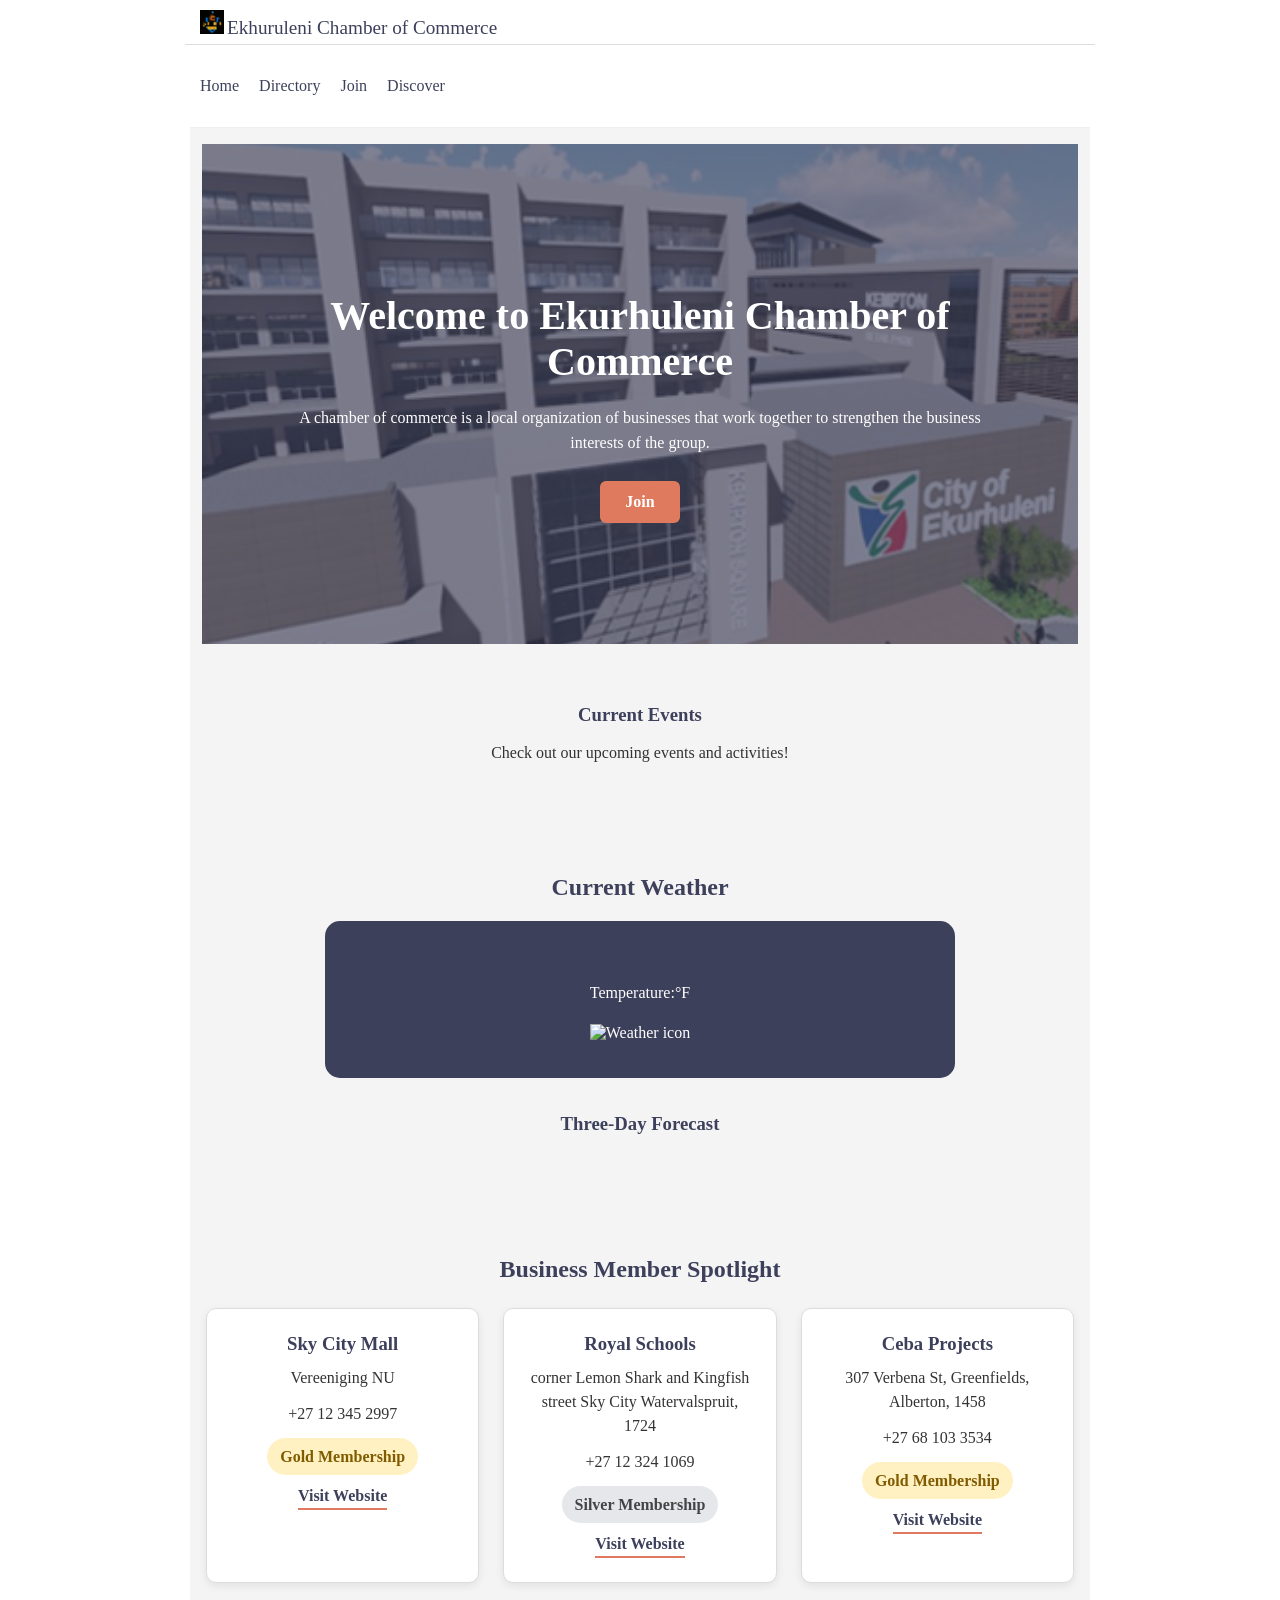
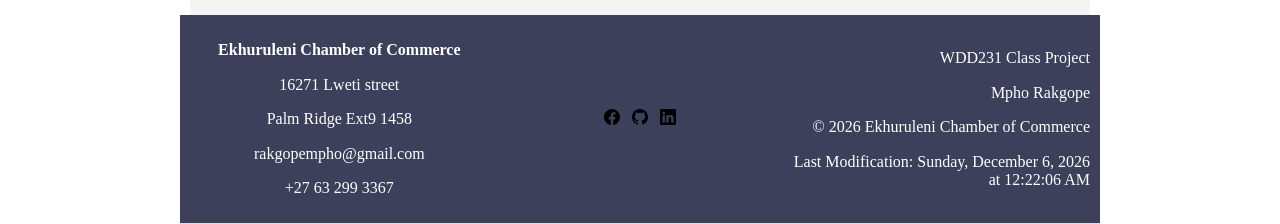
==== chamber/index.html @ ad741e22 "chamber of cormerce home" ====
<!DOCTYPE html>
<html lang="en">
<head>
    <meta charset="UTF-8">
    <meta name="viewport" content="width=device-width, initial-scale=1.0">
    <title>Ekuruleni Business Directory</title>
    <meta name="author" content="Mpho Rakgope">
    <meta name="description" content="A web page to show A chamber of commerce is a local organization of businesses that work together to strengthen the business interests of the group.">
    <meta property="og:description" content="A web page to show A chamber of commerce is a local organization of businesses that work together to strengthen the business interests of the group.">
    <meta property="og:title" content="Mpho Rakgope's Chamber of Commerce">
    <meta property="og:image" content="https://raskoproggramer.github.io/wdd231/images/mpho-rakgope.jpg">
    <meta property="og:url" content="https://raskoproggramer.github.io/wdd231/chamber/directory.html">
    <link rel="icon" type="image/x-icon" href="images/favicon.ico">
    <link rel="stylesheet" href="styles/base.css">
    <link rel="stylesheet" href="styles/large.css">
    <link rel="stylesheet" href="styles/normalize.css">
    <link rel="preconnect" href="https://fonts.googleapis.com">
    <link rel="preconnect" href="https://fonts.gstatic.com" crossorigin>
    <link href="https://fonts.googleapis.com/css2?family=Astloch:wght@400;700&family=Estonia&family=Merriweather:ital,opsz,wght@0,18..144,300..900;1,18..144,300..900&family=Roboto:ital,wght@0,100..900;1,100..900&family=Space+Grotesk:wght@300..700&display=swap" rel="stylesheet">
    <script src="scripts/navigation.js" defer></script>
    <script src="scripts/dates.js" defer></script>
    <script type="module" src="scripts/weather.mjs"></script>
    <script src="scripts/spotlight.js" defer></script>
</head>
<body>
    <header>
        <img src="images/favicon.ico" alt="site logo" width="36" height="36">
        <span>Ekhuruleni Chamber of Commerce</span>
        <button id="ham-btn" class="hamburger" aria-label="Open navigation menu" aria-expanded="false" aria-controls="nav-bar"></button>
    </header>
    <nav id="nav-bar" class="navigation">
        <ul>
            <li ><a class="current" aria-current="page" href="index.html">Home</a></li>
            <li><a href="directory.html" >Directory</a></li>
            <li><a href="join.html">Join</a></li>
            <li><a href="discover.html">Discover</a></li>
        </ul>
    </nav>
    <main>
        <section>
            <div class="hero-section">
            <img src="images/ekhuruleni.jpg" alt="Ekurhuleni Chamber of Commerce" class="hero-image">
            <div class="hero-overlay"></div>
            <div class="hero-content">
                <h1>Welcome to Ekurhuleni Chamber of Commerce</h1>
                <p>A chamber of commerce is a local organization of
                    businesses that work together to strengthen the
                    business interests of the group.
                </p>
                <a href="join.html" class="hero-button">Join</a>
            </div>
        </div>
        </section>
        <section id="current-events" class="current-events-section">
            <h3>Current Events</h3>
            <p>Check out our upcoming events and activities!</p>
        </section>
        <section id="weather" class="weather-section">
            <h2>Current Weather</h2>
            <div class="current-weather">
                <p>Temperature:<span id="current-temp"></span>°F</p>
                <figure>
                    <img id="weather-icon" alt="Weather icon">
                    <figcaption></figcaption>
                </figure>
            </div>
            <h3 class="forecast-heading">Three-Day Forecast</h3>
            <div id="forecast" class="forecast-grid"></div>
        </section>
        <section class="spotlight-section">
            <h2>Business Member Spotlight</h2>
            <div id="spotlight-container" class="spotlight-grid"></div>
        </section>
    </main>
    <footer>
        <div class="address">
            <p class="bold">Ekhuruleni Chamber of Commerce</p>
            <p>16271 Lweti street</p>
            <p>Palm Ridge Ext9 1458</p>
            <p>rakgopempho@gmail.com</p>
            <p>+27 63 299 3367</p>
        </div>
        <div class="social">
            <a href="https://www.facebook.com/mpho.rakgope.2025" target="_blank"><img src="images/facebook.svg" alt="Facebook" height="16" width="16"></a>
            <a href="https://github.com/RaskoProggramer" target="_blank"><img src="images/github.svg" alt="Github" height="16" width="16"></a>
            <a href="https://www.linkedin.com/in/rakgopempho/" target="_blank"><img src="images/linkedin.svg" alt="LinkedIn" height="16" width="16"></a>
        </div>
        <div class="footer-info">
            <p>WDD231 Class Project</p>
            <p>Mpho Rakgope</p>
            <p>© <span id="currentyear"></span> Ekhuruleni Chamber of Commerce</p>
            <p><span id="lastupdated"></span></p>
        </div>
    </footer>
</body>
</html>
---- chamber/styles/base.css ----
:root {
    --primary-color: #3D405B;
    --secondary-color: #E07A5F;
    --accent-color: #3BE3D3;
    --text-color: #333333;
    --light-color: #F4F4F4;
    --white-color: #FFFFFF;
    --border-color: #DDDDDD;
}

.astloch-regular {
  font-family: "Astloch", system-ui;
  font-weight: 400;
  font-style: normal;
}

/*header*/
header {
    display: grid;
    grid-template-columns: 24px auto 40px;
    padding: 5px 0 5px 10px;
    align-items: end;
    border-bottom: solid 1px var(--border-color);
    column-gap: 8px;
    background-color: var(--white-color)
}

header img{
    display: block;
    width: 100%;
    height: auto;
    padding: 5px;
}

header span{
    font-size: 1.2rem;
    color: var(--primary-color);
}

/*Hamburger*/
.hamburger {
    background: none;
    border: none;
    font-size: 2rem;
    color: var(--primary-color);
    cursor: pointer;
    font-family: Verdana, Geneva, Tahoma, sans-serif;
}

.hamburger::before {
    content: "\2630";
}

.hamburger.show::before{
    content: "\00D7";
}

/*Navigation*/
.navigation {
    display: none;
    background-color: var(--white-color);
}

.navigation.show {
    display: block;
}

.navigation ul {
    list-style: none;
    margin: 0;
    padding: 0;
}

.navigation a {
    display: block;
    padding: 2rem 10px;
    color: var(--primary-color);
    text-decoration: none;
    border-bottom: solid 1px var(--border-color);
}

.navigation a:hover {
    background-color: var(--secondary-color);
    color: var(--white-color);
}

.navigation li.current {
    background-color: var(--primary-color);
}

.navigation li.current a {
    color: var(--white-color);
    font-weight: bold;
    border-left: 5px solid var(--secondary-color);
}

/*MAIN */
main {
    background-color: var(--light-color);
    color: var(--text-color);
}

h1, h2, h3 {
    color: var(--primary-color);
    text-align: center;
}

section {
    padding: 1rem 0.75rem;
    margin: 0;
}

/*Directory Section*/
/* View buttons */
.view-buttons {
    display: flex;
    justify-content: center;
    gap: 10px;
    margin: 1rem 0;
}

.view-buttons button {
    padding: 10px 20px;
    border: 1px solid var(--primary-color);
    border-radius: 5px;
    background-color: var(--white-color);
    color: var(--primary-color);
    cursor: pointer;
    font-size: 1rem;
}

.view-buttons button.active {
    background-color: var(--primary-color);
    color: var(--white-color);
}

/* List View - No Images */
.directory.list-view {
    display: flex;
    flex-direction: column;
    gap: 0;
}

.directory.list-view .business-card {
    display: grid;
    grid-template-columns: 1fr;
    border-radius: 0;
    box-shadow: none;
    border-bottom: 1px solid var(--border-color);
    padding: 1rem;
}

.directory.list-view .business-card img {
    display: none;
}

.directory.list-view .business-content {
    display: flex;
    flex-direction: column;
    gap: 0.4rem;
    padding: 0;
}

.directory.list-view .business-content h2 {
    background: none;
    text-align: left;
    margin: 0;
}

/* Alternating list colours */
.directory.list-view .business-card:nth-child(even) {
    background-color: var(--light-color);
}

.directory.list-view .business-card:nth-child(odd) {
    background-color: var(--white-color);
}

.directory-section {
    padding: 1.5rem 1rem;
    max-width: 1200px;
    margin: 0 auto;
}

.directory-section h1 {
    text-align: center;
    font-size: 1.8rem;
    margin-bottom: 0.5rem;
}

.directory-section > p {
    text-align: center;
    color: var(--text-color);
    margin-bottom: 2rem;
}

/* Mobile first: one column */
.directory {
    display: grid;
    grid-template-columns: 1fr;
    gap: 1.5rem;
}

/* Business card */
.business-card {
    background: var(--white-color);
    border-radius: 12px;
    overflow: hidden;
    box-shadow: 0 3px 12px rgba(0, 0, 0, 0.08);
    transition: transform 0.3s ease;
}

.business-card img {
    width: 100%;
    height: 200px;
    object-fit: cover;
    display: block;
}

.business-content {
    padding: 1.2rem;
    display: flex;
    flex-direction: column;
    align-items: flex-start;
    gap: 0.7rem;
}

.business-content h2 {
    font-size: 1.25rem;
    color: var(--primary-color);
}

.tagline {
    color: var(--text-color);
    min-height: 48px;
}

.business-content a {
    color: var(--primary-color);
    text-decoration: none;
    overflow-wrap: anywhere;
}

.business-content a:hover {
    text-decoration: underline;
}

.business-content .website-link {
    display: inline-block;
    background: var(--primary-color);
    color: var(--white-color);
    padding: 0.65rem 1.2rem;
    border-radius: 6px;
    margin-top: 0.5rem;
}

.website-link:hover {
    background: var(--secondary-color);
    text-decoration: none;
}

/* WEATHER SECTION */
.weather-section {
    background-color: var(--light-color);
    color: var(--text-color);
    padding: 25px 15px;
}

.weather-section h2 {
    color: var(--primary-color);
    text-align: center;
    margin-bottom: 20px;
}

/* CURRENT WEATHER */
.current-weather {
    background-color: var(--primary-color);
    color: var(--white-color);
    padding: 25px 15px;
    border-radius: 15px;
    text-align: center;
    margin-bottom: 30px;
}

.current-weather h3 {
    color: var(--accent-color);
}

.current-weather img {
    width: 90px;
}

.current-weather figure {
    margin: 10px 0;
}

.current-weather figcaption {
    text-transform: capitalize;
}

#current-temp {
    font-size: 2.5rem;
    font-weight: bold;
}

/* FORECAST */
.forecast-heading {
    color: var(--primary-color);
    text-align: center;
    margin-bottom: 20px;
}

.forecast-grid {
    display: grid;
    grid-template-columns: 1fr;
    gap: 15px;
}

/* FORECAST CARDS */
.forecast-grid {
    display: grid;
    grid-template-columns: 1fr;
    justify-items: center;
    width: 100%;
    max-width: 500px;
    gap: 1rem;
    margin: 1.5rem auto;
}

.forecast-card {
    display: flex;
    flex-direction: column;
    align-items: center;
    justify-content: center;
    text-align: center;
    width: 100%;
    box-sizing: border-box;
    padding: 1.5rem;
}

.current-events-section {
    background-color: var(--light-color);
    color: var(--text-color);
    padding: 25px 15px;
    text-align: center;
}
.forecast-card h3 {
    margin: 0;
    font-size: 1.1rem;
}

.forecast-card img {
    width: 100px;
    height: 100px;
    object-fit: contain;
}

.forecast-temperature {
    font-size: 1.5rem;
    font-weight: bold;
    color: var(--primary-color);
    margin: 0;
}

.forecast-description {
    text-transform: capitalize;
    color: var(--text-color);
    margin: 0;
}

/* HERO SECTION */
.hero-section {
    position: relative;
    width: 100%;
    min-height: 450px;
    overflow: hidden;
    display: flex;
    justify-content: center;
    align-items: center;
}

.hero-image {
    position: absolute;
    top: 0;
    left: 0;
    width: 100%;
    height: 100%;
    object-fit: cover;
    z-index: 0;
}

.hero-overlay {
    position: absolute;
    top: 0;
    left: 0;
    width: 100%;
    height: 100%;
    background-color: rgba(61, 64, 91, 0.65);
    z-index: 1;
}

.hero-content {
    position: relative;
    z-index: 2;
    width: 90%;
    max-width: 700px;
    margin: auto;
    padding: 30px 15px;
    text-align: center;
    color: #FFFFFF;
}

.hero-content h1 {
    color: #FFFFFF;
    font-size: 1.8rem;
    margin-bottom: 20px;
}

.hero-content p {
    color: #FFFFFF;
    font-size: 1rem;
    line-height: 1.6;
    margin-bottom: 25px;
}

.hero-button {
    display: inline-block;
    background-color: var(--secondary-color);
    color: #FFFFFF;
    padding: 12px 25px;
    border-radius: 6px;
    text-decoration: none;
    font-weight: bold;
}

.hero-button:hover {
    background-color: var(--accent-color);
    color: var(--primary-color);
}

/* Business Spotlight Section */
.spotlight-section {
    padding: 2rem 1rem;
    background-color: var(--light-color);
    text-align: center;
}

.spotlight-section h2 {
    color: var(--primary-color);
    margin-bottom: 1.5rem;
}

/* Grid container */
.spotlight-grid {
    display: grid;
    grid-template-columns: 1fr;
    gap: 1.5rem;
    max-width: 1200px;
    margin: 0 auto;
}

/* Business cards */
.spotlight-card {
    background-color: var(--white-color);
    border: 1px solid var(--border-color);
    border-radius: 10px;
    padding: 1.5rem;
    box-shadow: 0 3px 8px rgba(0, 0, 0, 0.08);
    display: flex;
    flex-direction: column;
    align-items: center;
    gap: 0.75rem;
}

.spotlight-card img {
    width: 100%;
    max-width: 220px;
    height: 150px;
    object-fit: contain;
    margin-bottom: 0.5rem;
}

.spotlight-card h3 {
    color: var(--primary-color);
    margin: 0;
}

.spotlight-card p {
    color: var(--text-color);
    margin: 0;
    line-height: 1.5;
}

.spotlight-card a {
    color: var(--primary-color);
    font-weight: bold;
    text-decoration: none;
    border-bottom: 2px solid var(--secondary-color);
    padding-bottom: 3px;
}

.spotlight-card a:hover {
    color: var(--secondary-color);
}

/* Membership label */
.spotlight-card .membership {
    font-weight: bold;
    padding: 0.4rem 0.8rem;
    border-radius: 20px;
}

.spotlight-card .gold {
    background-color: #fff1c2;
    color: #805b00;
}

.spotlight-card .silver {
    background-color: #e5e7eb;
    color: #444;
}


/*footer*/
footer {
    display: grid;
    grid-template-columns: 1fr;
    gap: 1.5rem;
    padding: 1.5rem 1rem;
    align-items: center;
    text-align: center;
    background-color: var(--primary-color);
    color: var(--white-color);
}

.address {
    text-align: center;
}

.address .bold {
    font-weight: bold;
}

.footer-info {
    text-align: center;
    padding: 0.2rem 0;
}

.social {
    display: flex;
    justify-content: center;
    align-items: center;
    gap: 12px;
}
---- chamber/styles/large.css ----
@media screen and (min-width: 768px){
    header, main, nav, footer {
        max-width: 900px;
        margin: 0 auto;
    }

    header {
        grid-template-columns: 24px auto;
    }

    .hamburger {
        display: none;
    }

    .navigation {
        display: block;
        border-bottom: solid 1px #eee;
        justify-content: center;
    }

    .navigation ul {
        display: flex;
    }

    .navigation li.current a {
        border-left: none;
        border-bottom: 4px solid var(--secondary-color);
    }

    .directory {
        grid-template-columns: repeat(3, 1fr);
    }

    .directory.list-view {
        display: flex;
        flex-direction: column;
    }

    .navigation a {
        border: none;
    }

    .directory {
        grid-template-columns: repeat(3, 1fr);
    }

    .directory-section h1 {
        font-size: 2.2rem;
    }

    .forecast-grid {
        grid-template-columns: repeat(3, 1fr);
        max-width: 1000px;
        margin: 0 auto;
        text-align: center;
    }

    .current-weather {
        max-width: 600px;
        margin: 0 auto 35px;
    }

    .weather-section {
        padding: 50px 30px;
    }

    .hero-section {
        min-height: 500px;
    }

    .hero-content h1 {
        font-size: 2.5rem;
    }

    .spotlight-grid {
        grid-template-columns: repeat(3, 1fr);
    }

    footer {
    display: grid;
    grid-template-columns: 1fr 1fr 1fr;
    padding: 10px 10px 10px 10px;
    align-items: center;
    border-bottom: solid 1px #ddd;
    column-gap: 2px;
    }

    .social {
        justify-content: center;
    }

    .footer-info {
        text-align: right;
    }   
}
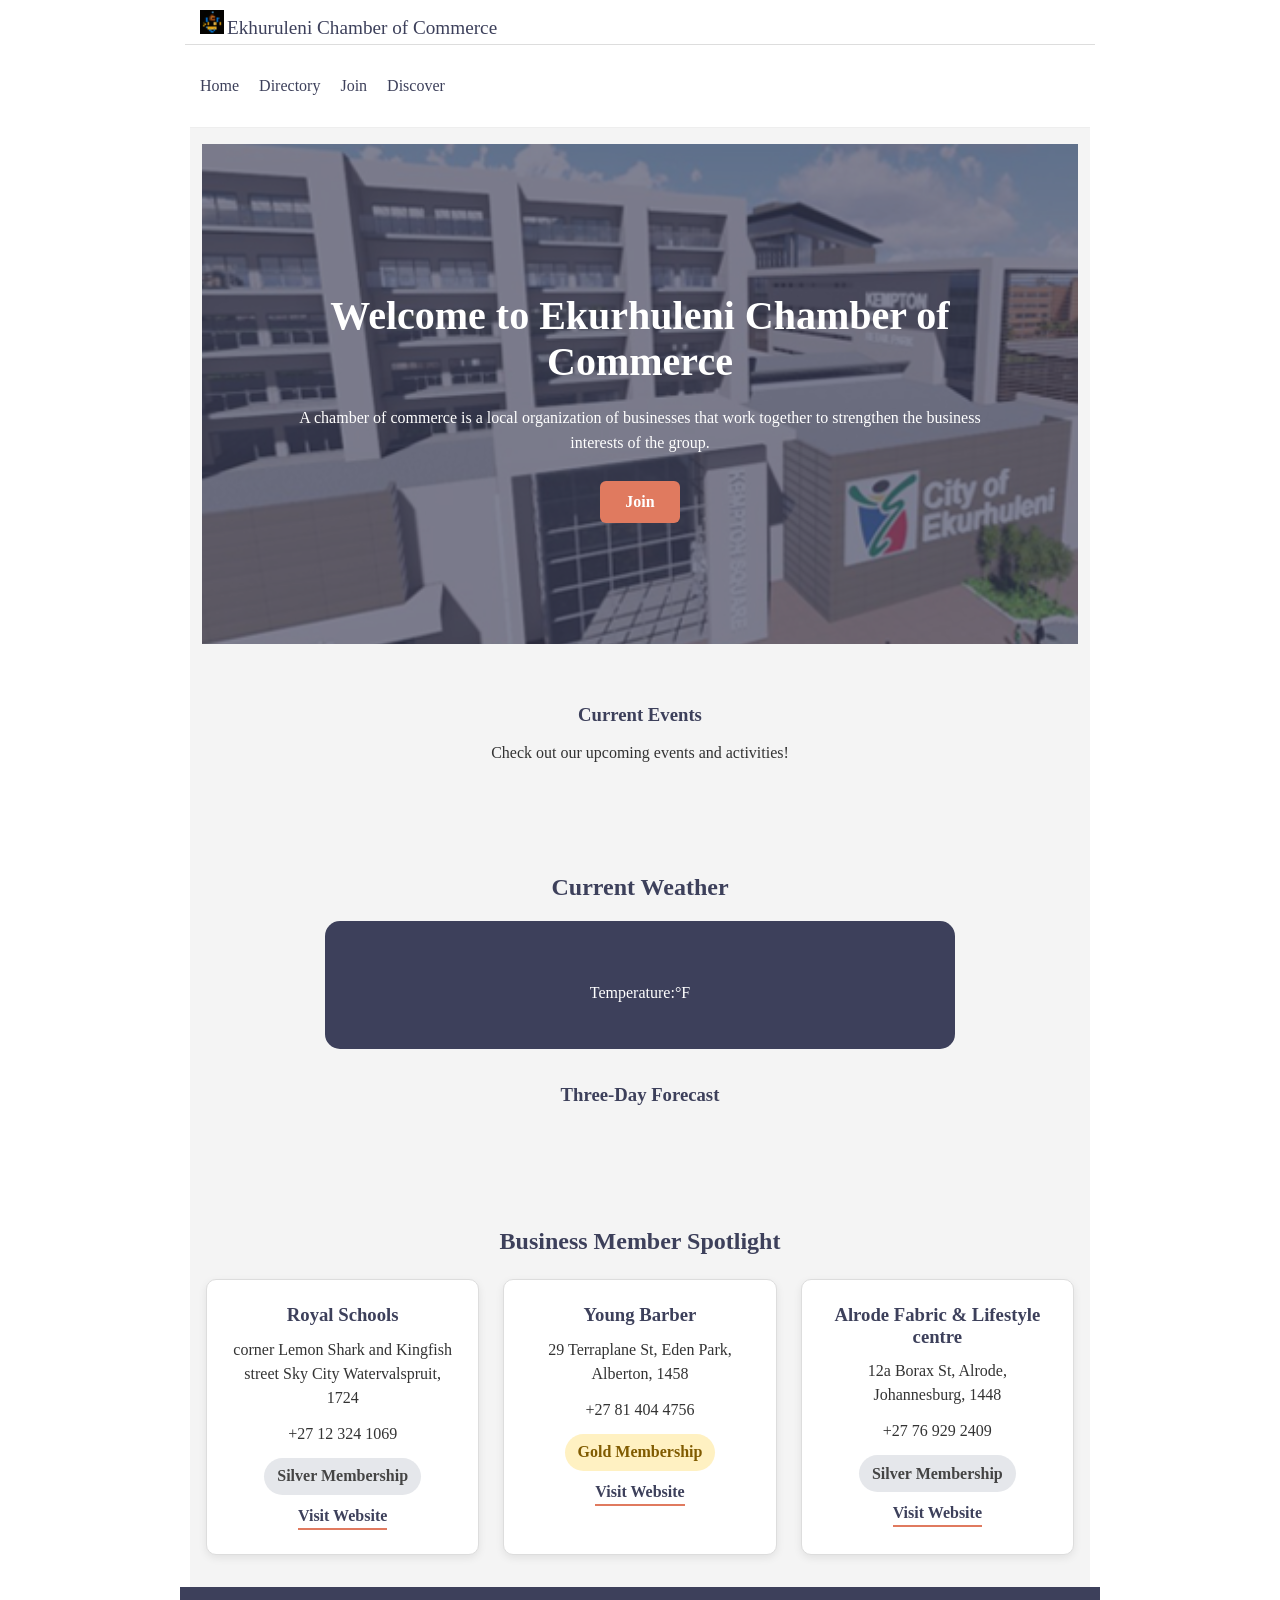
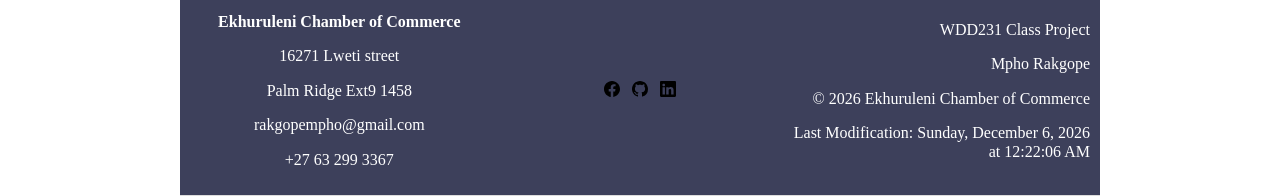
==== commit 9df67331: "chamber of cormerce home" ====
--- a/chamber/index.html
+++ b/chamber/index.html
@@ -60,7 +60,6 @@
             <div class="current-weather">
                 <p>Temperature:<span id="current-temp"></span>°F</p>
                 <figure>
-                    <img id="weather-icon" alt="Weather icon">
                     <figcaption></figcaption>
                 </figure>
             </div>
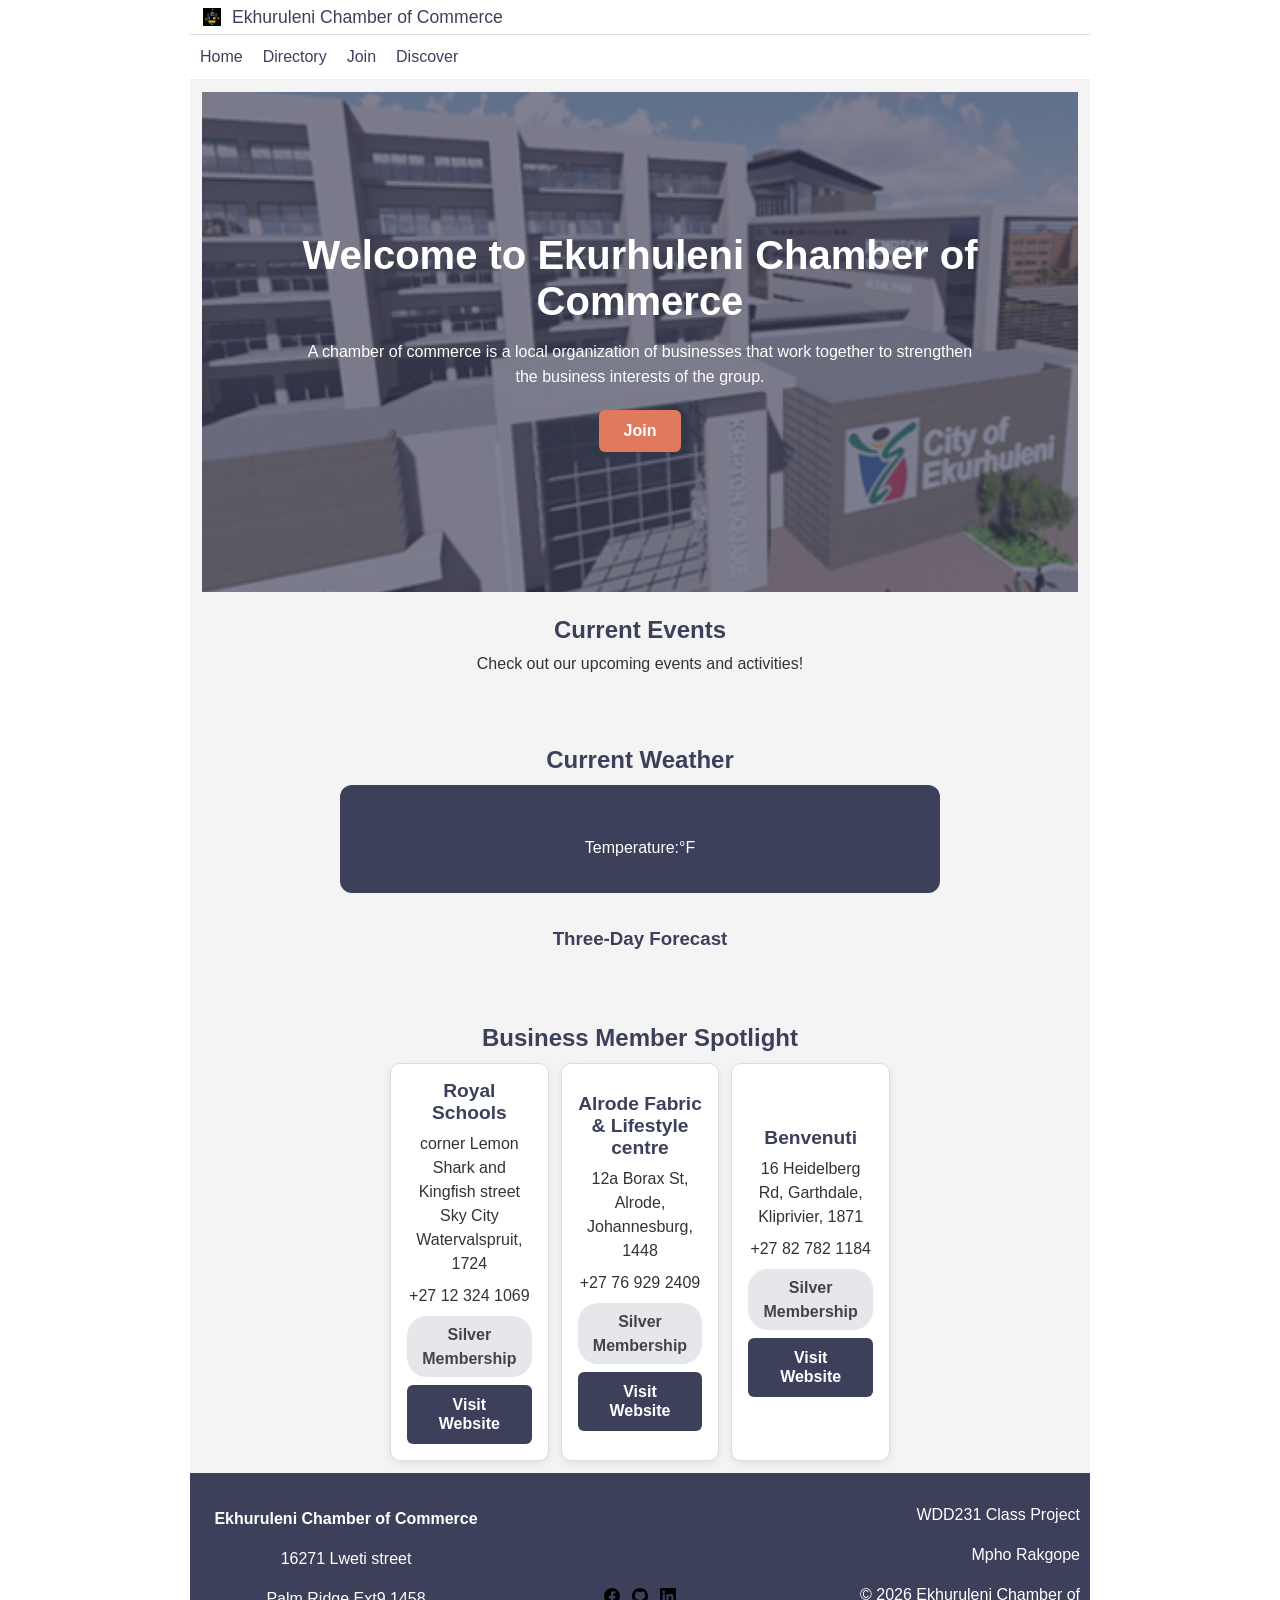
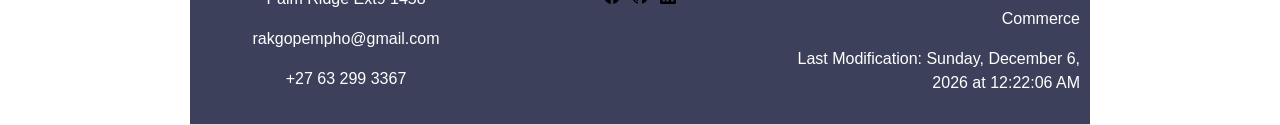
==== commit 37b98182: "chamber of cormerce home" ====
--- a/chamber/index.html
+++ b/chamber/index.html
@@ -52,7 +52,7 @@
         </div>
         </section>
         <section id="current-events" class="current-events-section">
-            <h3>Current Events</h3>
+            <h2>Current Events</h2>
             <p>Check out our upcoming events and activities!</p>
         </section>
         <section id="weather" class="weather-section">
--- a/chamber/styles/base.css
+++ b/chamber/styles/base.css
@@ -1,3 +1,4 @@
+
 :root {
     --primary-color: #3D405B;
     --secondary-color: #E07A5F;
@@ -8,36 +9,66 @@
     --border-color: #DDDDDD;
 }
 
+/* GENERAL */
+* {
+    box-sizing: border-box;
+}
+
+body {
+    margin: 0;
+    font-family: Arial, Helvetica, sans-serif;
+    color: var(--text-color);
+}
+
 .astloch-regular {
-  font-family: "Astloch", system-ui;
-  font-weight: 400;
-  font-style: normal;
-}
-
-/*header*/
+    font-family: "Astloch", system-ui;
+    font-weight: 400;
+    font-style: normal;
+}
+
+h1, h2, h3 {
+    color: var(--primary-color);
+    text-align: center;
+}
+
+p {
+    line-height: 1.5;
+}
+
+main {
+    background-color: var(--light-color);
+    color: var(--text-color);
+}
+
+section {
+    padding: 0.75rem;
+    margin: 0;
+}
+
+/* HEADER */
 header {
     display: grid;
-    grid-template-columns: 24px auto 40px;
-    padding: 5px 0 5px 10px;
-    align-items: end;
-    border-bottom: solid 1px var(--border-color);
+    grid-template-columns: 36px auto 40px;
+    padding: 5px 10px;
+    align-items: center;
+    border-bottom: 1px solid var(--border-color);
     column-gap: 8px;
-    background-color: var(--white-color)
-}
-
-header img{
+    background-color: var(--white-color);
+}
+
+header img {
     display: block;
     width: 100%;
     height: auto;
-    padding: 5px;
-}
-
-header span{
-    font-size: 1.2rem;
-    color: var(--primary-color);
-}
-
-/*Hamburger*/
+    padding: 3px;
+}
+
+header span {
+    font-size: 1.1rem;
+    color: var(--primary-color);
+}
+
+/* HAMBURGER */
 .hamburger {
     background: none;
     border: none;
@@ -51,11 +82,11 @@
     content: "\2630";
 }
 
-.hamburger.show::before{
+.hamburger.show::before {
     content: "\00D7";
 }
 
-/*Navigation*/
+/* NAVIGATION */
 .navigation {
     display: none;
     background-color: var(--white-color);
@@ -73,10 +104,11 @@
 
 .navigation a {
     display: block;
-    padding: 2rem 10px;
+    padding: 0.8rem 10px;
     color: var(--primary-color);
     text-decoration: none;
-    border-bottom: solid 1px var(--border-color);
+    border-bottom: 1px solid var(--border-color);
+    text-align: center;
 }
 
 .navigation a:hover {
@@ -94,29 +126,309 @@
     border-left: 5px solid var(--secondary-color);
 }
 
-/*MAIN */
-main {
+/* HERO SECTION */
+.hero-section {
+    position: relative;
+    width: 100%;
+    min-height: 450px;
+    overflow: hidden;
+    display: flex;
+    justify-content: center;
+    align-items: center;
+}
+
+.hero-image {
+    position: absolute;
+    top: 0;
+    left: 0;
+    width: 100%;
+    height: 100%;
+    object-fit: cover;
+    z-index: 0;
+}
+
+.hero-overlay {
+    position: absolute;
+    inset: 0;
+    background-color: rgba(61, 64, 91, 0.65);
+    z-index: 1;
+}
+
+.hero-content {
+    position: relative;
+    z-index: 2;
+    width: 90%;
+    max-width: 700px;
+    margin: auto;
+    padding: 25px 10px;
+    text-align: center;
+    color: var(--white-color);
+}
+
+.hero-content h1 {
+    color: var(--white-color);
+    font-size: 1.8rem;
+    margin: 0 0 15px;
+}
+
+.hero-content p {
+    color: var(--white-color);
+    font-size: 1rem;
+    line-height: 1.6;
+    margin: 0 0 20px;
+}
+
+.hero-button {
+    display: inline-block;
+    background-color: var(--secondary-color);
+    color: var(--white-color);
+    padding: 12px 25px;
+    border-radius: 6px;
+    text-decoration: none;
+    font-weight: bold;
+}
+
+.hero-button:hover {
+    background-color: var(--accent-color);
+    color: var(--primary-color);
+}
+
+/* CURRENT EVENTS */
+.current-events-section {
     background-color: var(--light-color);
     color: var(--text-color);
-}
-
-h1, h2, h3 {
-    color: var(--primary-color);
-    text-align: center;
-}
-
-section {
-    padding: 1rem 0.75rem;
-    margin: 0;
-}
-
-/*Directory Section*/
-/* View buttons */
+    padding: 0.75rem;
+    text-align: center;
+}
+
+.current-events-section h2,
+.current-events-section h3 {
+    margin: 0 0 0.5rem;
+}
+
+.current-events-section p {
+    margin: 0.5rem 0;
+}
+
+/* WEATHER SECTION */
+.weather-section {
+    background-color: var(--light-color);
+    color: var(--text-color);
+    padding: 0.75rem;
+    text-align: center;
+}
+
+.weather-section h2 {
+    color: var(--primary-color);
+    text-align: center;
+    margin: 0 0 0.75rem;
+}
+
+/* CURRENT WEATHER */
+.current-weather {
+    background-color: var(--primary-color);
+    color: var(--white-color);
+    padding: 1rem;
+    border-radius: 12px;
+    text-align: center;
+    margin: 0 auto 1rem;
+    max-width: 500px;
+}
+
+.current-weather h3 {
+    color: var(--accent-color);
+    margin: 0 0 0.5rem;
+}
+
+.current-weather p {
+    margin: 0.5rem 0;
+}
+
+.current-weather img {
+    width: 90px;
+}
+
+.current-weather figure {
+    margin: 0.5rem 0;
+}
+
+.current-weather figcaption {
+    text-transform: capitalize;
+}
+
+#current-temp {
+    font-size: 2.5rem;
+    font-weight: bold;
+}
+
+/* THREE-DAY FORECAST */
+.forecast-heading {
+    color: var(--primary-color);
+    text-align: center;
+    margin: 0.75rem 0;
+}
+
+.forecast-grid {
+    display: grid;
+    grid-template-columns: 1fr;
+    justify-items: center;
+    width: 100%;
+    max-width: 500px;
+    gap: 0.75rem;
+    margin: 0.75rem auto;
+}
+
+.forecast-card {
+    display: flex;
+    flex-direction: column;
+    align-items: center;
+    justify-content: center;
+    text-align: center;
+    width: 100%;
+    padding: 1rem;
+    background-color: var(--white-color);
+    border: 1px solid var(--border-color);
+    border-radius: 10px;
+    box-shadow: 0 3px 8px rgba(0, 0, 0, 0.08);
+    gap: 0.4rem;
+}
+
+.forecast-card h3 {
+    margin: 0;
+    font-size: 1.1rem;
+}
+
+.forecast-card img {
+    width: 100px;
+    height: 100px;
+    object-fit: contain;
+}
+
+.forecast-temperature {
+    font-size: 1.5rem;
+    font-weight: bold;
+    color: var(--primary-color);
+    margin: 0;
+}
+
+.forecast-description {
+    text-transform: capitalize;
+    color: var(--text-color);
+    margin: 0;
+}
+
+/* BUSINESS SPOTLIGHT */
+.spotlight-section {
+    padding: 0.75rem;
+    background-color: var(--light-color);
+    text-align: center;
+}
+
+.spotlight-section h2 {
+    color: var(--primary-color);
+    margin: 0 0 0.75rem;
+}
+
+.spotlight-grid {
+    display: grid;
+    grid-template-columns: 1fr;
+    justify-items: center;
+    gap: 0.75rem;
+    max-width: 500px;
+    margin: 0 auto;
+}
+
+.spotlight-card {
+    width: 100%;
+    padding: 1rem;
+    background-color: var(--white-color);
+    border: 1px solid var(--border-color);
+    border-radius: 10px;
+    box-shadow: 0 3px 8px rgba(0, 0, 0, 0.08);
+    display: flex;
+    flex-direction: column;
+    align-items: center;
+    justify-content: center;
+    text-align: center;
+    gap: 0.5rem;
+}
+
+.spotlight-card img {
+    width: 100%;
+    max-width: 180px;
+    height: 120px;
+    object-fit: contain;
+    margin: 0 auto;
+}
+
+.spotlight-card h3 {
+    color: var(--primary-color);
+    margin: 0;
+    font-size: 1.2rem;
+}
+
+.spotlight-card p {
+    color: var(--text-color);
+    margin: 0;
+    line-height: 1.5;
+    overflow-wrap: anywhere;
+}
+
+.spotlight-card a {
+    display: inline-block;
+    color: var(--white-color);
+    background-color: var(--primary-color);
+    font-weight: bold;
+    text-decoration: none;
+    padding: 0.7rem 1.2rem;
+    border-radius: 6px;
+}
+
+.spotlight-card a:hover {
+    background-color: var(--secondary-color);
+}
+
+.spotlight-card .membership {
+    font-weight: bold;
+    padding: 0.4rem 0.8rem;
+    border-radius: 20px;
+}
+
+.spotlight-card .gold {
+    background-color: #fff1c2;
+    color: #805b00;
+}
+
+.spotlight-card .silver {
+    background-color: #e5e7eb;
+    color: #444444;
+}
+
+/* DIRECTORY SECTION */
+.directory-section {
+    padding: 1rem;
+    max-width: 1200px;
+    margin: 0 auto;
+}
+
+.directory-section h1 {
+    text-align: center;
+    font-size: 1.8rem;
+    margin: 0 0 0.5rem;
+}
+
+.directory-section > p {
+    text-align: center;
+    color: var(--text-color);
+    margin-bottom: 1rem;
+}
+
+/* VIEW BUTTONS */
 .view-buttons {
     display: flex;
     justify-content: center;
     gap: 10px;
-    margin: 1rem 0;
+    margin: 0.75rem 0;
 }
 
 .view-buttons button {
@@ -134,7 +446,74 @@
     color: var(--white-color);
 }
 
-/* List View - No Images */
+/* DIRECTORY GRID */
+.directory {
+    display: grid;
+    grid-template-columns: 1fr;
+    gap: 1rem;
+}
+
+/* DIRECTORY BUSINESS CARD */
+.business-card {
+    background: var(--white-color);
+    border-radius: 12px;
+    overflow: hidden;
+    box-shadow: 0 3px 12px rgba(0, 0, 0, 0.08);
+    transition: transform 0.3s ease;
+}
+
+.business-card img {
+    width: 100%;
+    height: 200px;
+    object-fit: cover;
+    display: block;
+}
+
+.business-content {
+    padding: 1.2rem;
+    display: flex;
+    flex-direction: column;
+    align-items: flex-start;
+    gap: 0.7rem;
+}
+
+.business-content h2 {
+    font-size: 1.25rem;
+    color: var(--primary-color);
+    text-align: left;
+    margin: 0;
+}
+
+.tagline {
+    color: var(--text-color);
+    min-height: 48px;
+}
+
+.business-content a {
+    color: var(--primary-color);
+    text-decoration: none;
+    overflow-wrap: anywhere;
+}
+
+.business-content a:hover {
+    text-decoration: underline;
+}
+
+.business-content .website-link {
+    display: inline-block;
+    background: var(--primary-color);
+    color: var(--white-color);
+    padding: 0.65rem 1.2rem;
+    border-radius: 6px;
+    margin-top: 0.5rem;
+}
+
+.website-link:hover {
+    background: var(--secondary-color);
+    text-decoration: none;
+}
+
+/* DIRECTORY LIST VIEW */
 .directory.list-view {
     display: flex;
     flex-direction: column;
@@ -167,7 +546,7 @@
     margin: 0;
 }
 
-/* Alternating list colours */
+/* ALTERNATING LIST COLOURS */
 .directory.list-view .business-card:nth-child(even) {
     background-color: var(--light-color);
 }
@@ -176,357 +555,12 @@
     background-color: var(--white-color);
 }
 
-.directory-section {
-    padding: 1.5rem 1rem;
-    max-width: 1200px;
-    margin: 0 auto;
-}
-
-.directory-section h1 {
-    text-align: center;
-    font-size: 1.8rem;
-    margin-bottom: 0.5rem;
-}
-
-.directory-section > p {
-    text-align: center;
-    color: var(--text-color);
-    margin-bottom: 2rem;
-}
-
-/* Mobile first: one column */
-.directory {
-    display: grid;
-    grid-template-columns: 1fr;
-    gap: 1.5rem;
-}
-
-/* Business card */
-.business-card {
-    background: var(--white-color);
-    border-radius: 12px;
-    overflow: hidden;
-    box-shadow: 0 3px 12px rgba(0, 0, 0, 0.08);
-    transition: transform 0.3s ease;
-}
-
-.business-card img {
-    width: 100%;
-    height: 200px;
-    object-fit: cover;
-    display: block;
-}
-
-.business-content {
-    padding: 1.2rem;
-    display: flex;
-    flex-direction: column;
-    align-items: flex-start;
-    gap: 0.7rem;
-}
-
-.business-content h2 {
-    font-size: 1.25rem;
-    color: var(--primary-color);
-}
-
-.tagline {
-    color: var(--text-color);
-    min-height: 48px;
-}
-
-.business-content a {
-    color: var(--primary-color);
-    text-decoration: none;
-    overflow-wrap: anywhere;
-}
-
-.business-content a:hover {
-    text-decoration: underline;
-}
-
-.business-content .website-link {
-    display: inline-block;
-    background: var(--primary-color);
-    color: var(--white-color);
-    padding: 0.65rem 1.2rem;
-    border-radius: 6px;
-    margin-top: 0.5rem;
-}
-
-.website-link:hover {
-    background: var(--secondary-color);
-    text-decoration: none;
-}
-
-/* WEATHER SECTION */
-.weather-section {
-    background-color: var(--light-color);
-    color: var(--text-color);
-    padding: 25px 15px;
-}
-
-.weather-section h2 {
-    color: var(--primary-color);
-    text-align: center;
-    margin-bottom: 20px;
-}
-
-/* CURRENT WEATHER */
-.current-weather {
-    background-color: var(--primary-color);
-    color: var(--white-color);
-    padding: 25px 15px;
-    border-radius: 15px;
-    text-align: center;
-    margin-bottom: 30px;
-}
-
-.current-weather h3 {
-    color: var(--accent-color);
-}
-
-.current-weather img {
-    width: 90px;
-}
-
-.current-weather figure {
-    margin: 10px 0;
-}
-
-.current-weather figcaption {
-    text-transform: capitalize;
-}
-
-#current-temp {
-    font-size: 2.5rem;
-    font-weight: bold;
-}
-
-/* FORECAST */
-.forecast-heading {
-    color: var(--primary-color);
-    text-align: center;
-    margin-bottom: 20px;
-}
-
-.forecast-grid {
-    display: grid;
-    grid-template-columns: 1fr;
-    gap: 15px;
-}
-
-/* FORECAST CARDS */
-.forecast-grid {
-    display: grid;
-    grid-template-columns: 1fr;
-    justify-items: center;
-    width: 100%;
-    max-width: 500px;
-    gap: 1rem;
-    margin: 1.5rem auto;
-}
-
-.forecast-card {
-    display: flex;
-    flex-direction: column;
-    align-items: center;
-    justify-content: center;
-    text-align: center;
-    width: 100%;
-    box-sizing: border-box;
-    padding: 1.5rem;
-}
-
-.current-events-section {
-    background-color: var(--light-color);
-    color: var(--text-color);
-    padding: 25px 15px;
-    text-align: center;
-}
-.forecast-card h3 {
-    margin: 0;
-    font-size: 1.1rem;
-}
-
-.forecast-card img {
-    width: 100px;
-    height: 100px;
-    object-fit: contain;
-}
-
-.forecast-temperature {
-    font-size: 1.5rem;
-    font-weight: bold;
-    color: var(--primary-color);
-    margin: 0;
-}
-
-.forecast-description {
-    text-transform: capitalize;
-    color: var(--text-color);
-    margin: 0;
-}
-
-/* HERO SECTION */
-.hero-section {
-    position: relative;
-    width: 100%;
-    min-height: 450px;
-    overflow: hidden;
-    display: flex;
-    justify-content: center;
-    align-items: center;
-}
-
-.hero-image {
-    position: absolute;
-    top: 0;
-    left: 0;
-    width: 100%;
-    height: 100%;
-    object-fit: cover;
-    z-index: 0;
-}
-
-.hero-overlay {
-    position: absolute;
-    top: 0;
-    left: 0;
-    width: 100%;
-    height: 100%;
-    background-color: rgba(61, 64, 91, 0.65);
-    z-index: 1;
-}
-
-.hero-content {
-    position: relative;
-    z-index: 2;
-    width: 90%;
-    max-width: 700px;
-    margin: auto;
-    padding: 30px 15px;
-    text-align: center;
-    color: #FFFFFF;
-}
-
-.hero-content h1 {
-    color: #FFFFFF;
-    font-size: 1.8rem;
-    margin-bottom: 20px;
-}
-
-.hero-content p {
-    color: #FFFFFF;
-    font-size: 1rem;
-    line-height: 1.6;
-    margin-bottom: 25px;
-}
-
-.hero-button {
-    display: inline-block;
-    background-color: var(--secondary-color);
-    color: #FFFFFF;
-    padding: 12px 25px;
-    border-radius: 6px;
-    text-decoration: none;
-    font-weight: bold;
-}
-
-.hero-button:hover {
-    background-color: var(--accent-color);
-    color: var(--primary-color);
-}
-
-/* Business Spotlight Section */
-.spotlight-section {
-    padding: 2rem 1rem;
-    background-color: var(--light-color);
-    text-align: center;
-}
-
-.spotlight-section h2 {
-    color: var(--primary-color);
-    margin-bottom: 1.5rem;
-}
-
-/* Grid container */
-.spotlight-grid {
-    display: grid;
-    grid-template-columns: 1fr;
-    gap: 1.5rem;
-    max-width: 1200px;
-    margin: 0 auto;
-}
-
-/* Business cards */
-.spotlight-card {
-    background-color: var(--white-color);
-    border: 1px solid var(--border-color);
-    border-radius: 10px;
-    padding: 1.5rem;
-    box-shadow: 0 3px 8px rgba(0, 0, 0, 0.08);
-    display: flex;
-    flex-direction: column;
-    align-items: center;
-    gap: 0.75rem;
-}
-
-.spotlight-card img {
-    width: 100%;
-    max-width: 220px;
-    height: 150px;
-    object-fit: contain;
-    margin-bottom: 0.5rem;
-}
-
-.spotlight-card h3 {
-    color: var(--primary-color);
-    margin: 0;
-}
-
-.spotlight-card p {
-    color: var(--text-color);
-    margin: 0;
-    line-height: 1.5;
-}
-
-.spotlight-card a {
-    color: var(--primary-color);
-    font-weight: bold;
-    text-decoration: none;
-    border-bottom: 2px solid var(--secondary-color);
-    padding-bottom: 3px;
-}
-
-.spotlight-card a:hover {
-    color: var(--secondary-color);
-}
-
-/* Membership label */
-.spotlight-card .membership {
-    font-weight: bold;
-    padding: 0.4rem 0.8rem;
-    border-radius: 20px;
-}
-
-.spotlight-card .gold {
-    background-color: #fff1c2;
-    color: #805b00;
-}
-
-.spotlight-card .silver {
-    background-color: #e5e7eb;
-    color: #444;
-}
-
-
-/*footer*/
+/* FOOTER */
 footer {
     display: grid;
     grid-template-columns: 1fr;
-    gap: 1.5rem;
-    padding: 1.5rem 1rem;
+    gap: 1rem;
+    padding: 1rem;
     align-items: center;
     text-align: center;
     background-color: var(--primary-color);
@@ -551,4 +585,4 @@
     justify-content: center;
     align-items: center;
     gap: 12px;
-}+}
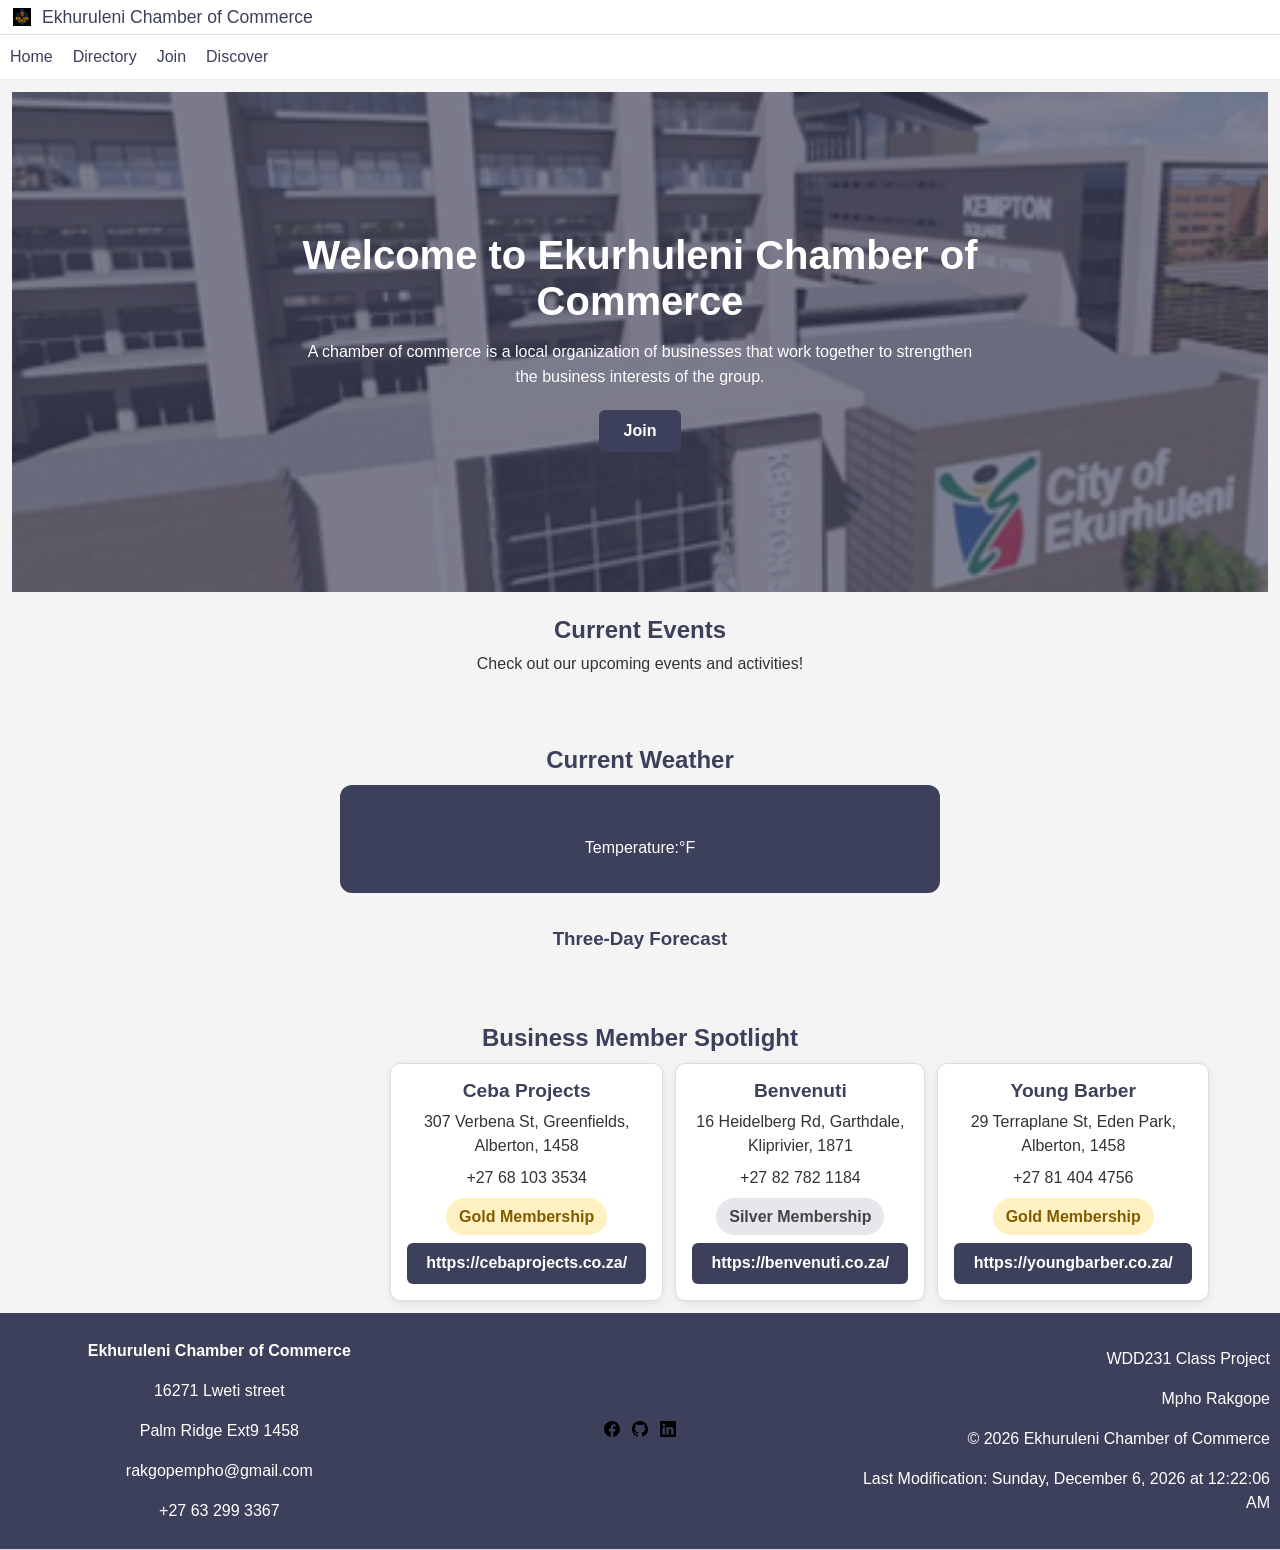
==== commit 54f27071: "chamber of cormerce home" ====
--- a/chamber/index.html
+++ b/chamber/index.html
@@ -32,8 +32,8 @@
         <ul>
             <li ><a class="current" aria-current="page" href="index.html">Home</a></li>
             <li><a href="directory.html" >Directory</a></li>
-            <li><a href="join.html">Join</a></li>
-            <li><a href="discover.html">Discover</a></li>
+            <li><a href="#join">Join</a></li>
+            <li><a href="#discover">Discover</a></li>
         </ul>
     </nav>
     <main>
--- a/chamber/styles/base.css
+++ b/chamber/styles/base.css
@@ -180,7 +180,7 @@
 
 .hero-button {
     display: inline-block;
-    background-color: var(--secondary-color);
+    background-color: var(--primary-color);
     color: var(--white-color);
     padding: 12px 25px;
     border-radius: 6px;
--- a/chamber/styles/large.css
+++ b/chamber/styles/large.css
@@ -1,8 +1,8 @@
 @media screen and (min-width: 768px){
-    header, main, nav, footer {
+    /* header, main, nav, footer {
         max-width: 900px;
         margin: 0 auto;
-    }
+    } */
 
     header {
         grid-template-columns: 24px auto;
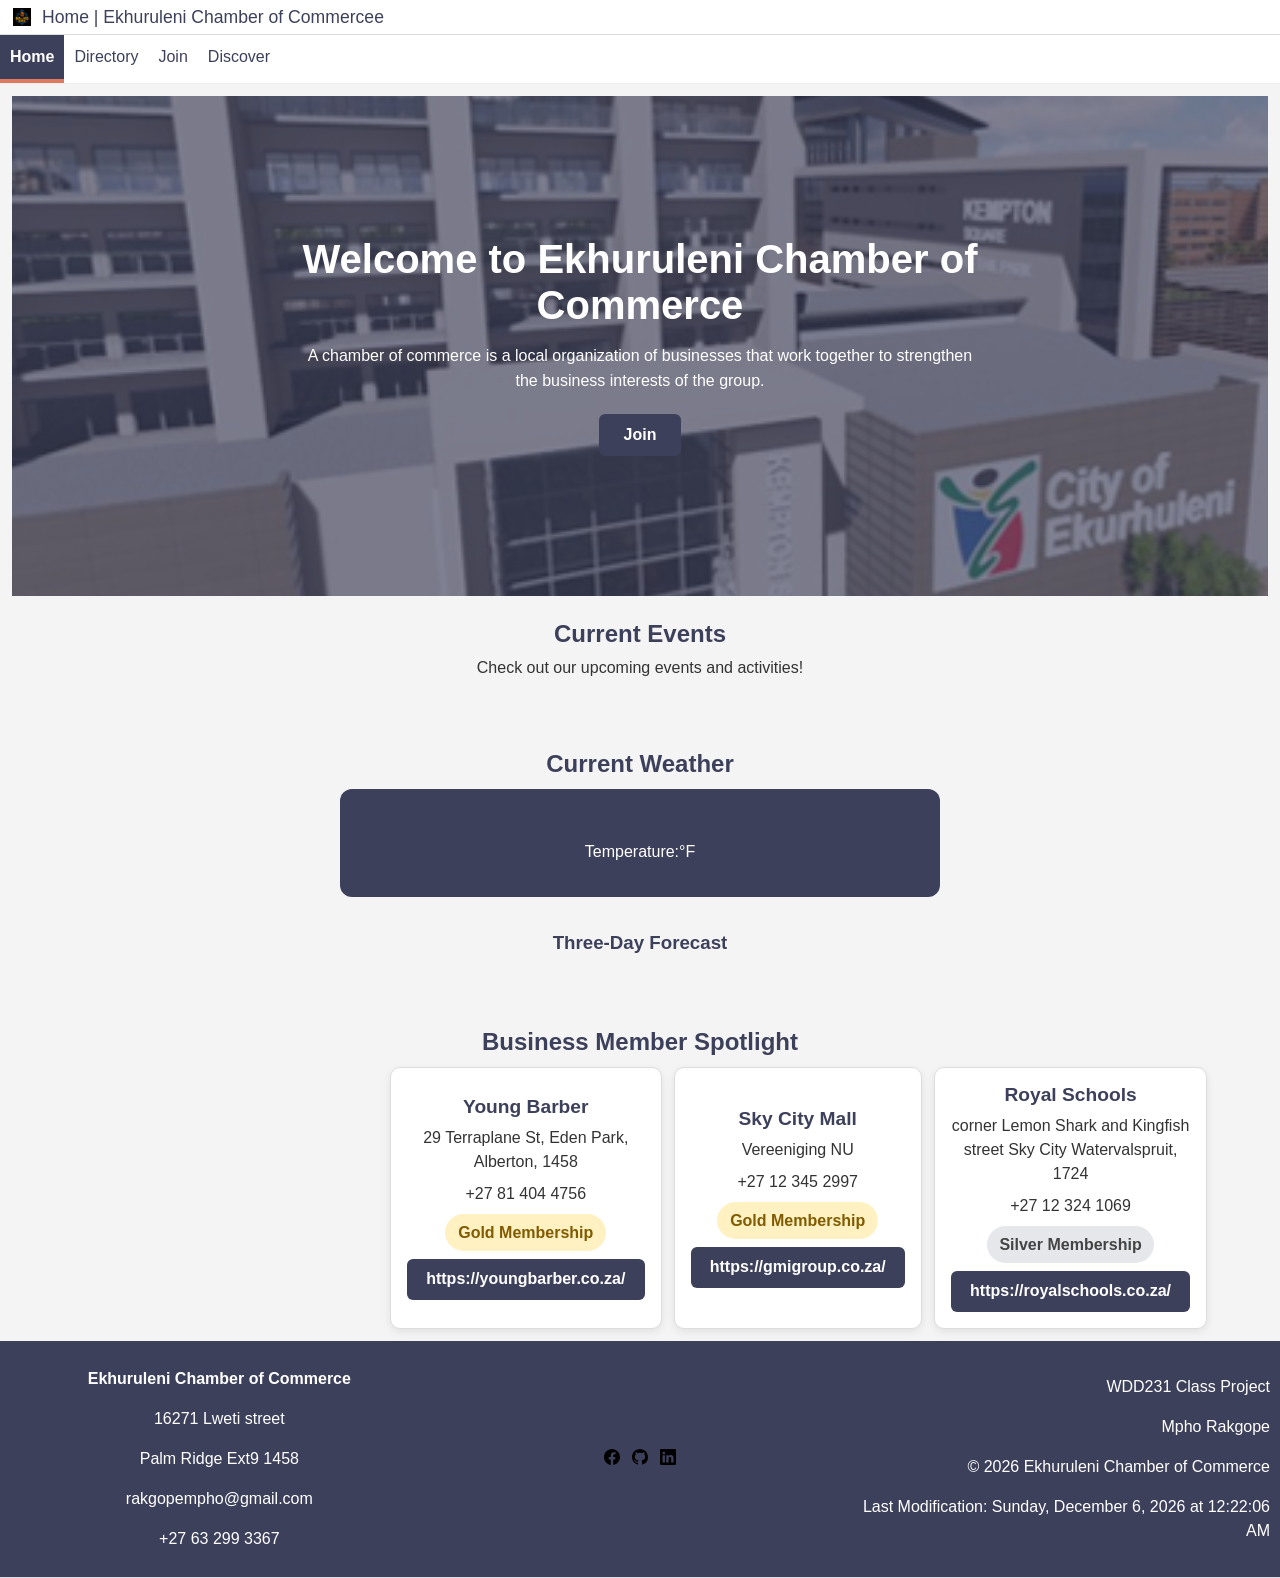
==== commit ee16d852: "Join form and thank you page" ====
--- a/chamber/index.html
+++ b/chamber/index.html
@@ -25,14 +25,14 @@
 <body>
     <header>
         <img src="images/favicon.ico" alt="site logo" width="36" height="36">
-        <span>Ekhuruleni Chamber of Commerce</span>
+        <span>Home | Ekhuruleni Chamber of Commercee</span>
         <button id="ham-btn" class="hamburger" aria-label="Open navigation menu" aria-expanded="false" aria-controls="nav-bar"></button>
     </header>
     <nav id="nav-bar" class="navigation">
         <ul>
             <li ><a class="current" aria-current="page" href="index.html">Home</a></li>
             <li><a href="directory.html" >Directory</a></li>
-            <li><a href="#join">Join</a></li>
+            <li><a href="join.html">Join</a></li>
             <li><a href="#discover">Discover</a></li>
         </ul>
     </nav>
@@ -42,7 +42,7 @@
             <img src="images/ekhuruleni.jpg" alt="Ekurhuleni Chamber of Commerce" class="hero-image">
             <div class="hero-overlay"></div>
             <div class="hero-content">
-                <h1>Welcome to Ekurhuleni Chamber of Commerce</h1>
+                <h1>Welcome to Ekhuruleni  Chamber of Commerce</h1>
                 <p>A chamber of commerce is a local organization of
                     businesses that work together to strengthen the
                     business interests of the group.
--- a/chamber/styles/base.css
+++ b/chamber/styles/base.css
@@ -120,7 +120,8 @@
     background-color: var(--primary-color);
 }
 
-.navigation li.current a {
+.navigation a.current {
+    background-color: var(--primary-color);
     color: var(--white-color);
     font-weight: bold;
     border-left: 5px solid var(--secondary-color);
@@ -546,7 +547,7 @@
     margin: 0;
 }
 
-/* ALTERNATING LIST COLOURS */
+/* ALTERNATING LIST COLORS */
 .directory.list-view .business-card:nth-child(even) {
     background-color: var(--light-color);
 }
@@ -554,6 +555,270 @@
 .directory.list-view .business-card:nth-child(odd) {
     background-color: var(--white-color);
 }
+
+/*FORM STYLE*/
+.post {
+    background-color: var(--white-color);
+    padding: 1.5rem;
+    margin: 1rem auto;
+    max-width: 600px;
+    border-radius: 0.75rem;
+    box-shadow: 0 3px 10px rgb(0 0 0 / 12%);
+    display: flex;
+    flex-direction: column;
+    gap: 1rem; 
+}
+
+.post > label {
+    display: flex;
+    flex-direction: column;
+    gap: 0.4rem;
+    font-weight: 700;
+}
+
+input[type="text"],
+input[type="email"],
+input[type="tel"],
+textarea {
+    width: 100%;
+    padding: 0.75rem;
+    border: 1px solid var(--border-color);
+    border-radius: 0.4rem;
+    background-color: var(--white-color);
+    color: var(--text-color);
+    font: inherit;
+}
+
+textarea {
+    min-height: 150px;
+    resize: vertical;
+}
+
+input:focus,
+textarea:focus {
+    outline: 3px solid rgba(61, 64, 91, 0.25);
+    border-color: var(--primary-color);
+}
+
+
+.membership {
+    border: none;
+    padding: 1rem 0;
+}
+
+.membership legend {
+    font-size: 1.1rem;
+    font-weight: 700;
+    margin-bottom: 1rem;
+}
+
+.membership label {
+    display: block;
+    font-weight: 600;
+    margin-bottom: 0.5rem;
+}
+
+.membership select {
+    width: 100%;
+    max-width: 400px;
+    padding: 0.85rem 1rem;
+    font-size: 1rem;
+    font-family: inherit;
+    color: #333;
+    background-color: #fff;
+    border: 1px solid #ccc;
+    border-radius: 8px;
+    cursor: pointer;
+    outline: none;
+    transition: border-color 0.3s ease, box-shadow 0.3s ease;
+}
+
+/* Hover effect */
+.membership select:hover {
+    border-color: #0D9488;
+}
+
+/* Focus effect */
+.membership select:focus {
+    border-color: #0D9488;
+    box-shadow: 0 0 0 3px rgba(13, 148, 136, 0.15);
+}
+
+/* Disabled state */
+.membership select:disabled {
+    background-color: #f1f5f9;
+    cursor: not-allowed;
+    opacity: 0.7;
+}
+
+
+input[type="submit"] {
+    width: 100%;
+    padding: 0.85rem;
+
+    border: none;
+    border-radius: 0.4rem;
+
+    background-color: var(--primary-color);
+    color: var(--white-color);
+
+    font-size: 1rem;
+    font-weight: 700;
+
+    cursor: pointer;
+
+    transition:
+        background-color 0.2s ease,
+        transform 0.2s ease;
+}
+
+input[type="submit"]:hover {
+    background-color: var(--secondary-color);
+}
+
+input[type="submit"]:active {
+    transform: scale(0.98);
+}
+
+/* Radio buttons */
+.membership-options input[type="radio"] {
+    width: 18px;
+    height: 18px;
+    cursor: pointer;
+}
+
+/*MODAL*/
+#membership-modal {
+    width: 90%;
+    max-width: 450px;
+    padding: 2rem;
+    border: none;
+    border-radius: 12px;
+    box-shadow: 0 5px 20px rgba(0, 0, 0, 0.2);
+}
+
+#membership-modal::backdrop {
+    background: rgba(0, 0, 0, 0.6);
+}
+
+#close-modal {
+    padding: 10px 20px;
+    border: none;
+    border-radius: 6px;
+    cursor: pointer;
+}
+
+.modal-container {
+    position: relative;
+}
+
+#close-modal {
+    position: absolute;
+    top: -15px;
+    right: -10px;
+    font-size: 1.5rem;
+    border: none;
+    background: none;
+    cursor: pointer;
+}
+
+#modal-content h2 {
+    text-align: center;
+}
+
+
+/* Modal initial appearance */
+#membership-modal[open] {
+    animation: modalFadeIn 0.4s ease-out;
+}
+
+@keyframes modalFadeIn {
+    from {
+        opacity: 0;
+        transform: translateY(25px) scale(0.97);
+    }
+
+    to {
+        opacity: 1;
+        transform: translateY(0) scale(1);
+    }
+}
+
+/* Modal backdrop */
+#membership-modal::backdrop {
+    background: rgba(0, 0, 0, 0);
+    animation: backdropFade 0.4s ease forwards;
+}
+
+@keyframes backdropFade {
+    to {
+        background: rgba(0, 0, 0, 0.6);
+    }
+}
+
+/* Membership benefits initial animation */
+#modal-content h2,
+#modal-content p,
+#modal-content h3,
+#modal-content li {
+    opacity: 0;
+    animation: contentAppear 0.5s ease forwards;
+}
+
+#modal-content h2 {
+    animation-delay: 0.15s;
+}
+
+#modal-content p {
+    animation-delay: 0.3s;
+}
+
+#modal-content h3 {
+    animation-delay: 0.45s;
+}
+
+#modal-content li:nth-child(1) {
+    animation-delay: 0.55s;
+}
+
+#modal-content li:nth-child(2) {
+    animation-delay: 0.65s;
+}
+
+#modal-content li:nth-child(3) {
+    animation-delay: 0.75s;
+}
+
+#modal-content li:nth-child(4) {
+    animation-delay: 0.85s;
+}
+
+@keyframes contentAppear {
+    from {
+        opacity: 0;
+        transform: translateY(12px);
+    }
+
+    to {
+        opacity: 1;
+        transform: translateY(0);
+    }
+}
+
+/* Accessibility */
+@media (prefers-reduced-motion: reduce) {
+    #membership-modal[open],
+    #membership-modal::backdrop,
+    #modal-content h2,
+    #modal-content p,
+    #modal-content h3,
+    #modal-content li {
+        animation: none;
+        opacity: 1;
+        transform: none;
+    }
+}
+
 
 /* FOOTER */
 footer {
--- a/chamber/styles/large.css
+++ b/chamber/styles/large.css
@@ -22,9 +22,9 @@
         display: flex;
     }
 
-    .navigation li.current a {
-        border-left: none;
-        border-bottom: 4px solid var(--secondary-color);
+    .navigation a.current {
+    border-left: none;
+    border-bottom: 4px solid var(--secondary-color);
     }
 
     .directory {
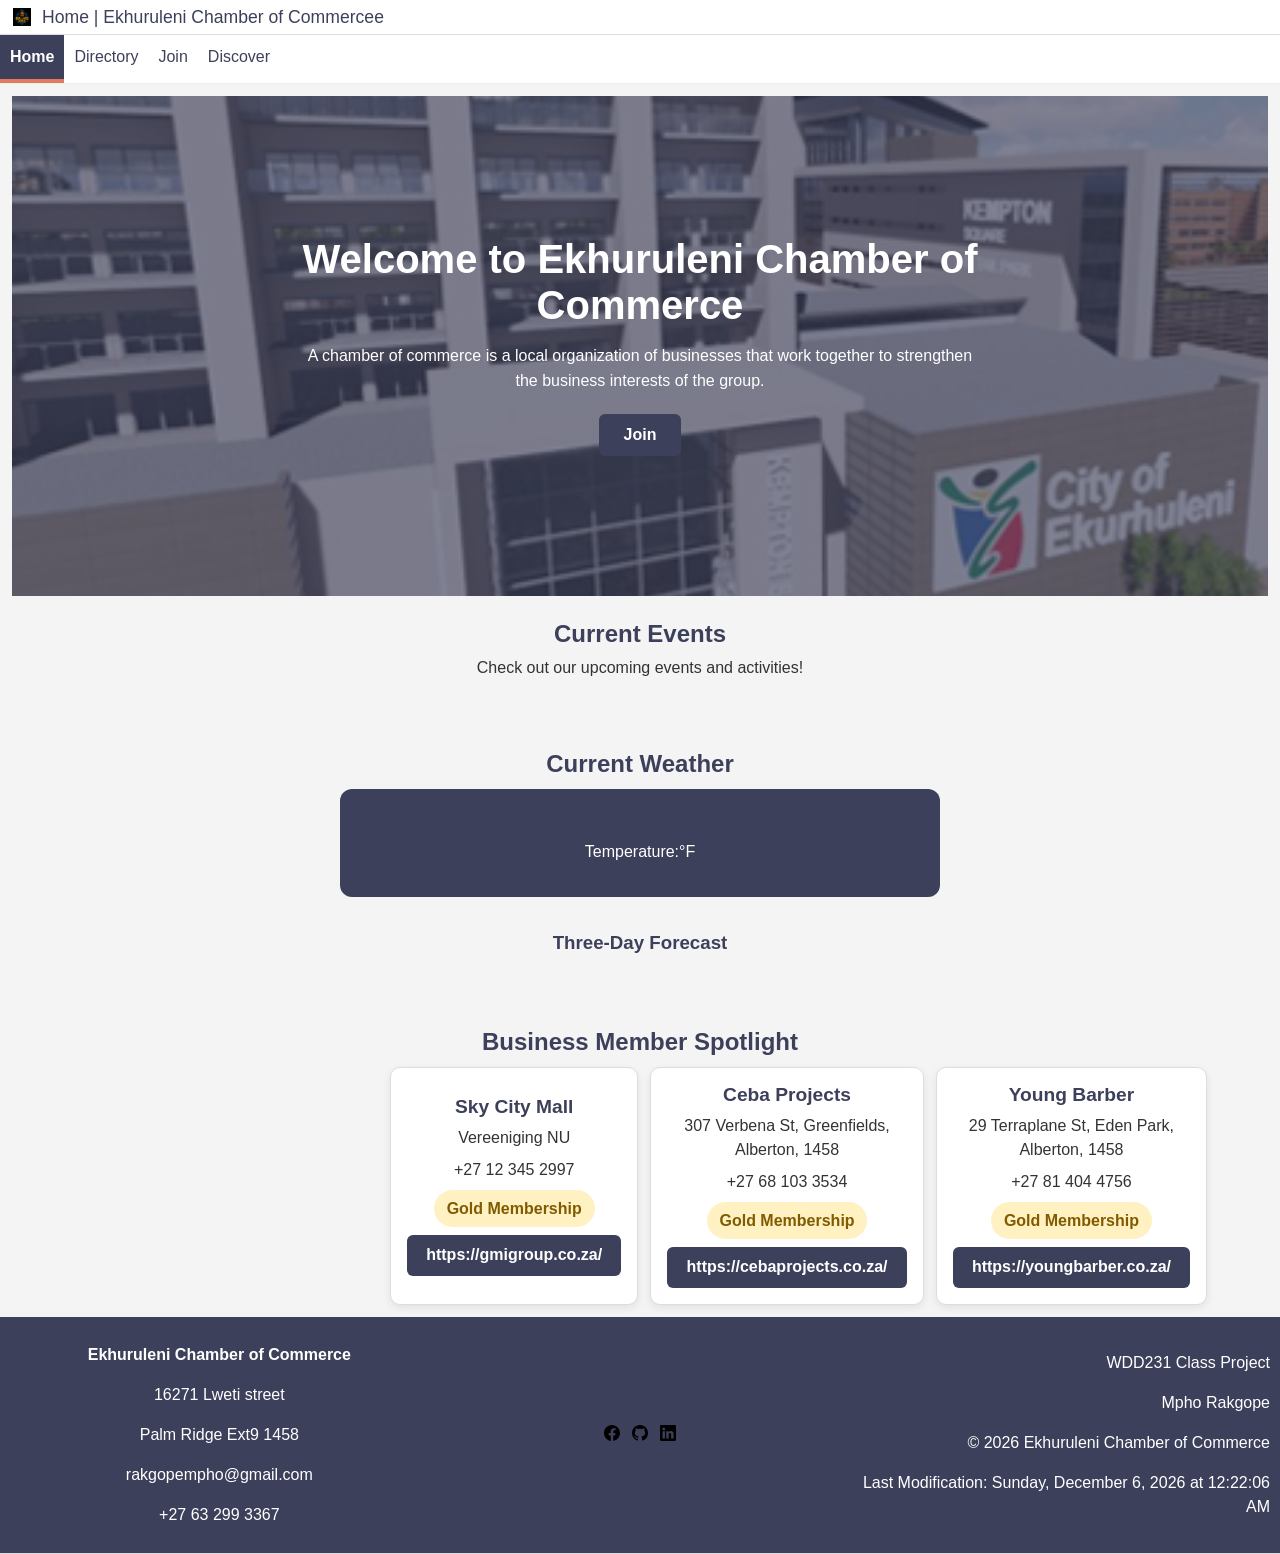
==== commit e8a78e7d: "audit tool" ====
--- a/chamber/index.html
+++ b/chamber/index.html
@@ -3,7 +3,7 @@
 <head>
     <meta charset="UTF-8">
     <meta name="viewport" content="width=device-width, initial-scale=1.0">
-    <title>Ekuruleni Business Directory</title>
+    <title>Home | Ekuruleni Business Directory</title>
     <meta name="author" content="Mpho Rakgope">
     <meta name="description" content="A web page to show A chamber of commerce is a local organization of businesses that work together to strengthen the business interests of the group.">
     <meta property="og:description" content="A web page to show A chamber of commerce is a local organization of businesses that work together to strengthen the business interests of the group.">
--- a/chamber/styles/base.css
+++ b/chamber/styles/base.css
@@ -124,7 +124,6 @@
     background-color: var(--primary-color);
     color: var(--white-color);
     font-weight: bold;
-    border-left: 5px solid var(--secondary-color);
 }
 
 /* HERO SECTION */
@@ -697,17 +696,6 @@
     box-shadow: 0 5px 20px rgba(0, 0, 0, 0.2);
 }
 
-#membership-modal::backdrop {
-    background: rgba(0, 0, 0, 0.6);
-}
-
-#close-modal {
-    padding: 10px 20px;
-    border: none;
-    border-radius: 6px;
-    cursor: pointer;
-}
-
 .modal-container {
     position: relative;
 }
@@ -722,10 +710,6 @@
     cursor: pointer;
 }
 
-#modal-content h2 {
-    text-align: center;
-}
-
 
 /* Modal initial appearance */
 #membership-modal[open] {
@@ -756,7 +740,6 @@
     }
 }
 
-/* Membership benefits initial animation */
 #modal-content h2,
 #modal-content p,
 #modal-content h3,
@@ -766,6 +749,7 @@
 }
 
 #modal-content h2 {
+    text-align: center;
     animation-delay: 0.15s;
 }
 
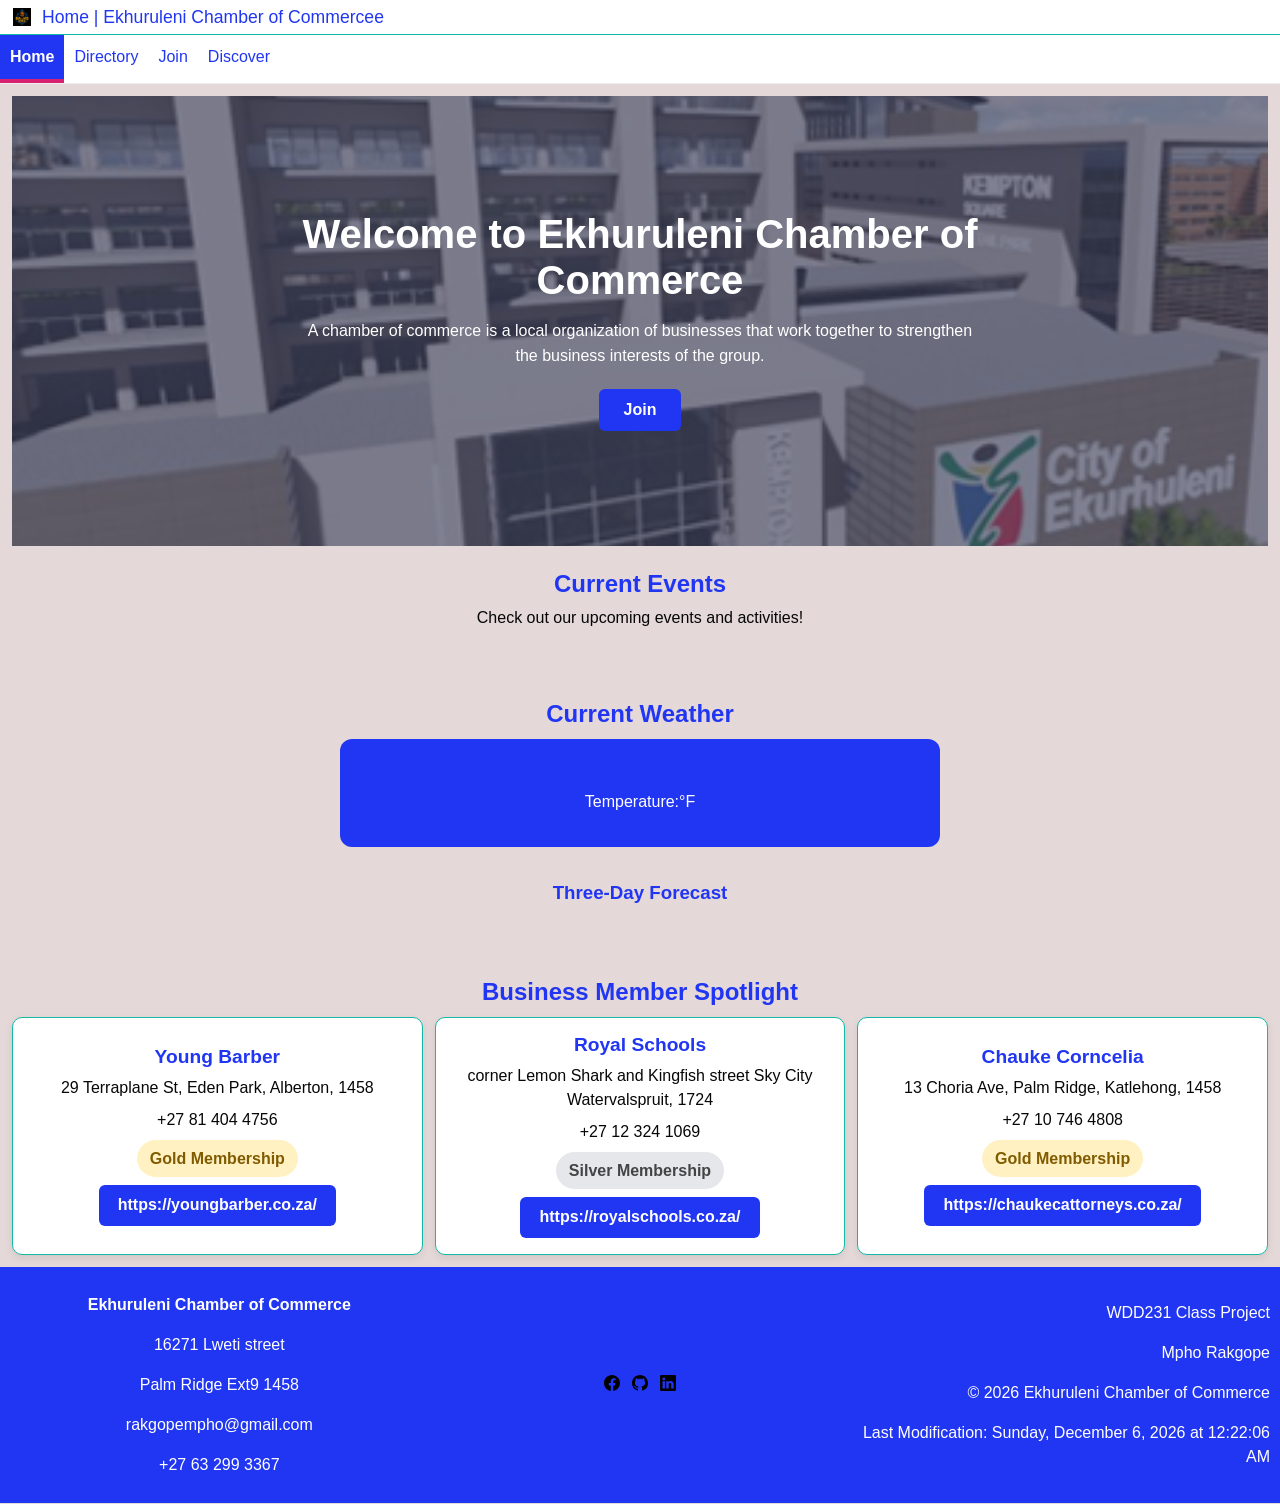
==== commit 9ed2f87e: "hero" ====
--- a/chamber/index.html
+++ b/chamber/index.html
@@ -38,7 +38,7 @@
     </nav>
     <main>
         <section>
-            <div class="hero-section">
+            <div class="hero">
             <img src="images/ekhuruleni.jpg" alt="Ekurhuleni Chamber of Commerce" class="hero-image">
             <div class="hero-overlay"></div>
             <div class="hero-content">
--- a/chamber/styles/base.css
+++ b/chamber/styles/base.css
@@ -1,12 +1,12 @@
 
 :root {
-    --primary-color: #3D405B;
-    --secondary-color: #E07A5F;
-    --accent-color: #3BE3D3;
-    --text-color: #333333;
-    --light-color: #F4F4F4;
+    --primary-color: #2136f2;
+    --secondary-color: #d82170;
+    --accent-color: #b1e33b;
+    --text-color: #060706;
+    --light-color: #e4d8d8;
     --white-color: #FFFFFF;
-    --border-color: #DDDDDD;
+    --border-color: #14b9a5;
 }
 
 /* GENERAL */
@@ -127,7 +127,7 @@
 }
 
 /* HERO SECTION */
-.hero-section {
+.hero {
     position: relative;
     width: 100%;
     min-height: 450px;
@@ -334,7 +334,7 @@
     grid-template-columns: 1fr;
     justify-items: center;
     gap: 0.75rem;
-    max-width: 500px;
+    max-width: 750%;
     margin: 0 auto;
 }
 
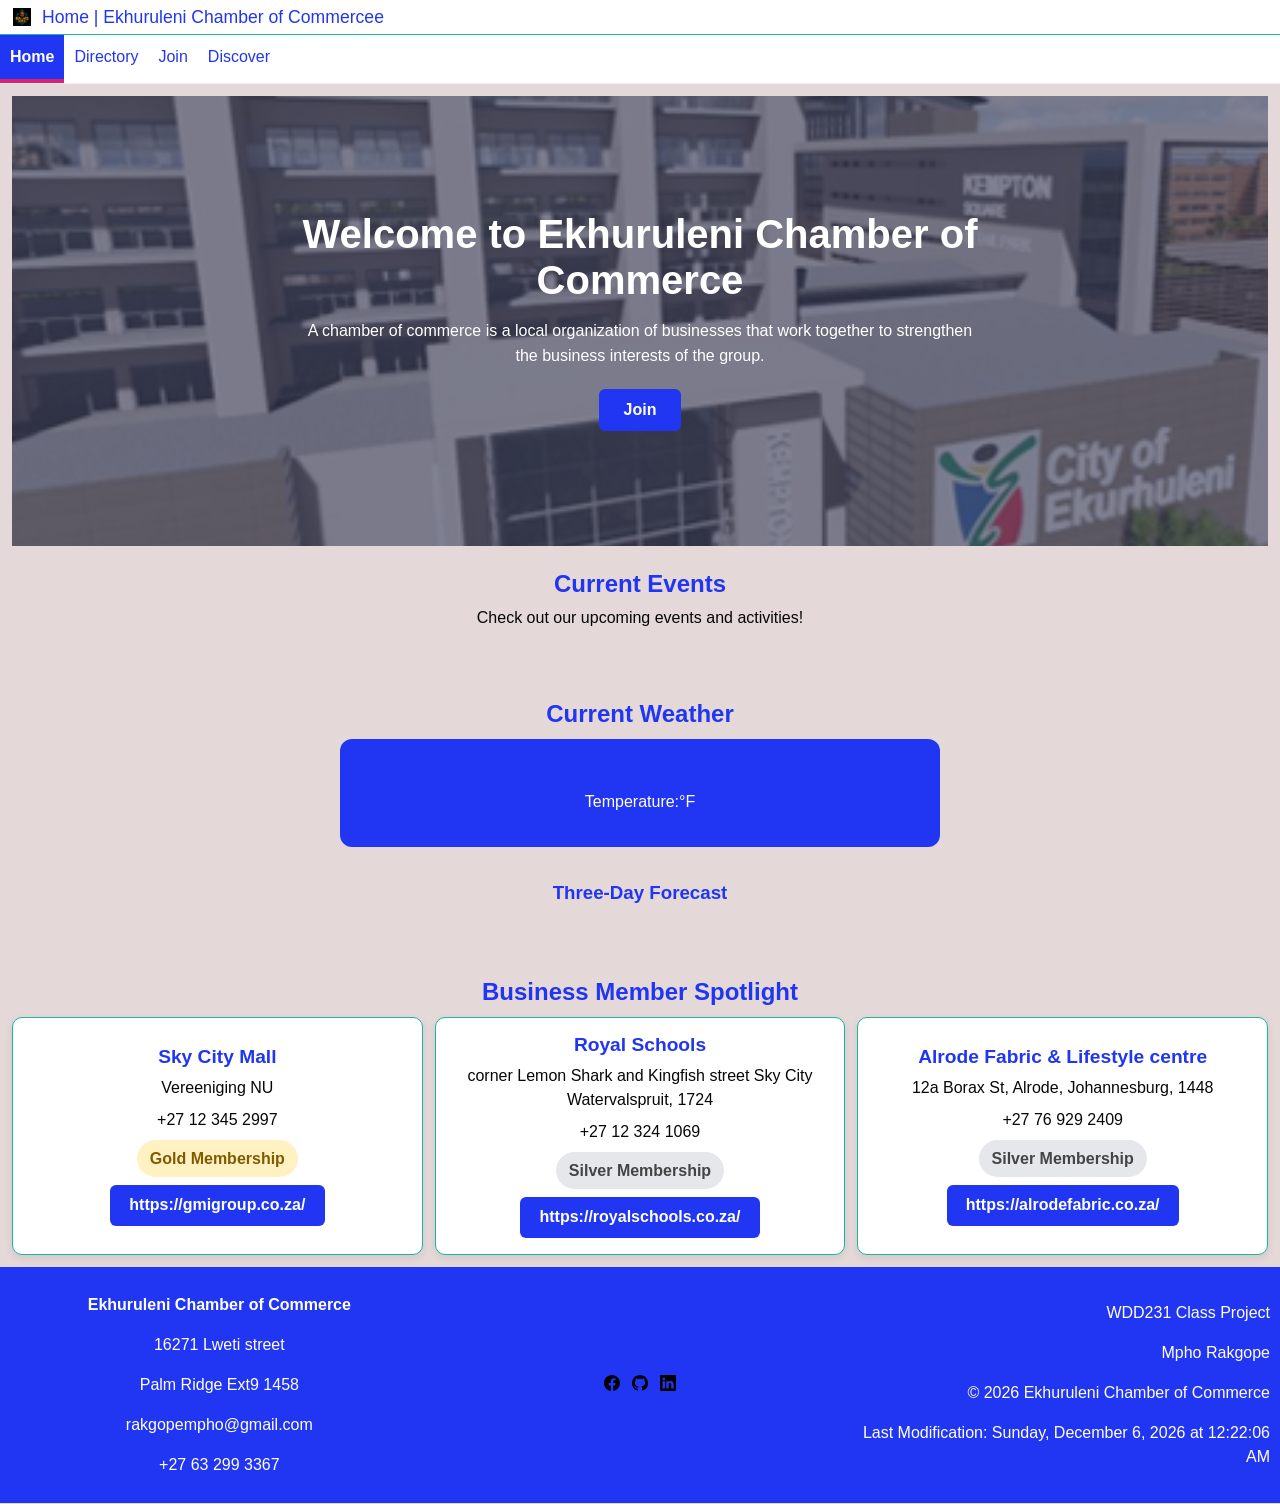
==== commit 09ab9b96: "discover page" ====
--- a/chamber/index.html
+++ b/chamber/index.html
@@ -33,7 +33,7 @@
             <li ><a class="current" aria-current="page" href="index.html">Home</a></li>
             <li><a href="directory.html" >Directory</a></li>
             <li><a href="join.html">Join</a></li>
-            <li><a href="#discover">Discover</a></li>
+            <li><a href="discover.html">Discover</a></li>
         </ul>
     </nav>
     <main>
--- a/chamber/styles/base.css
+++ b/chamber/styles/base.css
@@ -803,6 +803,129 @@
     }
 }
 
+/*DISCOVERY GRID*/
+.discover-grid {
+    display: grid;
+    gap: 1.5rem;
+    grid-template-columns: 1fr;
+    grid-template-areas: 
+    "card1"
+    "card2"
+    "card3"
+    "card4"
+    "card5"
+    "card6"
+    "card7"
+    "card8";
+}
+
+.business-card {
+  display: flex;
+  flex-direction: column;
+  background-color: #ffffff;
+  border: 1px solid #e5e7eb;
+  border-radius: 12px;
+  overflow: hidden;
+  box-shadow: 0 4px 6px -1px rgba(0, 0, 0, 0.08);
+  transition: transform 0.2s ease, box-shadow 0.2s ease;
+  width: 100%;
+  min-width: 0;
+}
+
+.business-card:hover {
+  transform: translateY(-4px);
+  box-shadow: 0 10px 15px -3px rgba(0, 0, 0, 0.12);
+}
+
+.discover-photo {
+  width: 100%;
+  height: 200px;
+  object-fit: cover;
+  display: block;
+}
+
+.discover-title {
+  font-size: 1.25rem;
+  font-weight: 700;
+  color: var(--text-color);
+  margin: 1rem 1.25rem 0.25rem;
+}
+
+.discover-address {
+  font-size: 0.875rem;
+  color: var(--text-color);
+  margin: 0 1.25rem 0.75rem;
+}
+
+.discover-description {
+  font-size: 0.95rem;
+  color: var(--text-color);
+  line-height: 1.5;
+  margin: 0 1.25rem 1.25rem;
+  flex-grow: 1;
+}
+
+.discover-btn {
+  display: inline-block;
+  text-align: center;
+  background-color: var(--primary-color);
+  color: var(--white-color);
+  font-weight: 600;
+  text-decoration: none;
+  padding: 0.65rem 1.25rem;
+  margin: 0 1.25rem 1.25rem;
+  border-radius: 8px;
+  transition: background-color 0.2s ease;
+  margin-top: auto;
+}
+
+.discover-btn:hover {
+  background-color: var(--secondary-color);
+}
+
+.discover-btn:focus-visible {
+  outline: 3px solid var(--secondary-color);
+  outline-offset: 3px;
+}
+
+@media (prefers-reduced-motion: reduce) {
+  .business-card,
+  .discover-btn {
+    transition: none;
+  }
+}
+
+.visit-message {
+  padding: 1rem 1.25rem;
+  margin: 1rem 0;
+  text-align: center;
+  border-radius: 8px;
+  border-left: 5px solid #64748b;
+  background-color: #f8fafc;
+  color: #1e293b;
+  font-family: system-ui, -apple-system, sans-serif;
+  font-size: 1rem;
+  line-height: 1.5;
+  box-shadow: 0 2px 4px rgba(0, 0, 0, 0.05);
+}
+
+.visit-message.welcome {
+  border-left-color: #2563eb;
+  background-color: #eff6ff;
+  color: #1e3a8a;
+}
+
+.visit-message.soon {
+  border-left-color: #16a34a;
+  background-color: #f0fdf4;
+  color: #14532d;
+}
+
+.visit-message.returning {
+  border-left-color: #d97706;
+  background-color: #fffbeb;
+  color: #78350f;
+}
 
 /* FOOTER */
 footer {
--- a/chamber/styles/large.css
+++ b/chamber/styles/large.css
@@ -1,4 +1,4 @@
-@media screen and (min-width: 768px){
+@media screen and (min-width: 1024px){
     /* header, main, nav, footer {
         max-width: 900px;
         margin: 0 auto;
@@ -76,6 +76,13 @@
         grid-template-columns: repeat(3, 1fr);
     }
 
+    .discover-grid {
+    grid-template-columns: repeat(4, 1fr);
+    grid-template-areas:
+      "card1 card2 card3 card4"
+      "card5 card6 card7 card8";
+  }
+
     footer {
     display: grid;
     grid-template-columns: 1fr 1fr 1fr;
